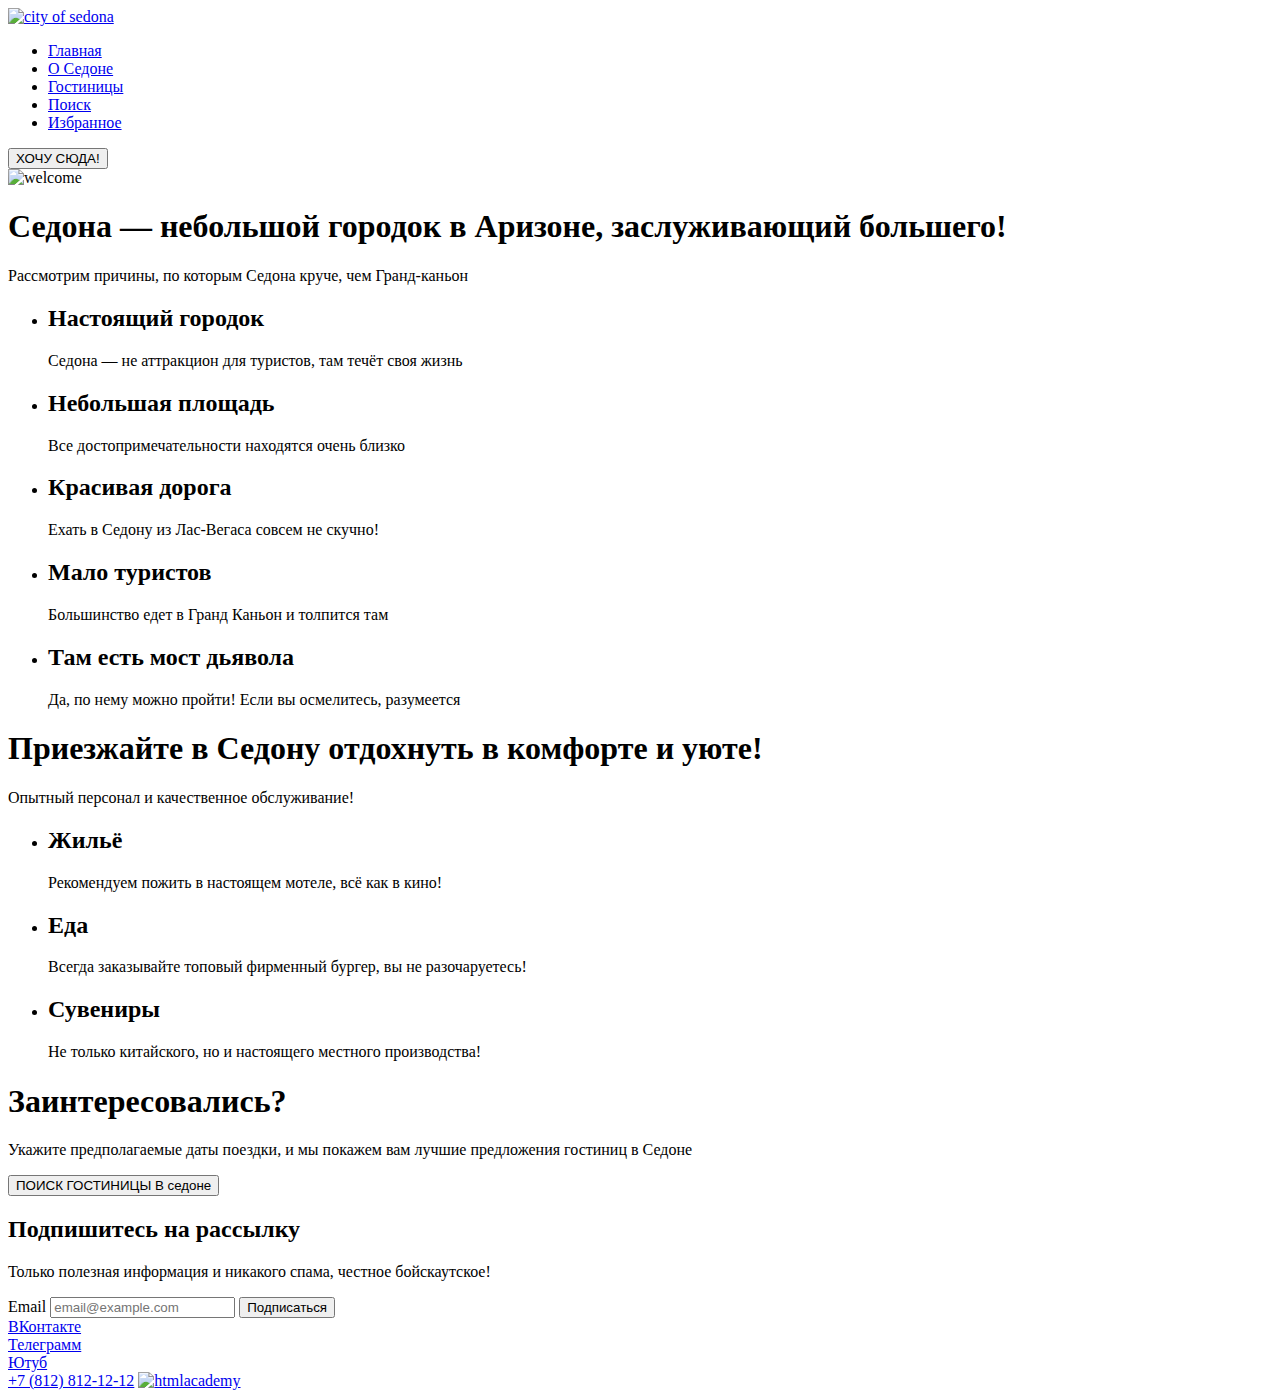
==== index.html @ 11277796 "Добавляет верстку главной страницы" ====
<!DOCTYPE html>
<html lang="ru">
  <head>
    <meta charset="utf-8">
    <link rel="stylesheet" href="style.css">
    <link rel="preconnect" href="https://fonts.googleapis.com">
<link rel="preconnect" href="https://fonts.gstatic.com" crossorigin>
<link href="https://fonts.googleapis.com/css2?family=PT+Sans:wght@400;700&display=swap" rel="stylesheet">
    <title>Седона</title>
  </head>
  <body>

<header class="page-header">
    <nav class="navigation">
        <a href="#"><img src="images/logo.svg" alt="city of sedona" class="logo"></a>
    <ul class="navigation-list">
        <li class="navigation-item"><a class=navigation-link href="#">Главная</a></li>
        <li class="navigation-item"><a class=navigation-link href="#">О Седоне</a></li>
        <li class="navigation-item"><a class=navigation-link href="#">Гостиницы</a></li>
        <li class="navigation-item"><a class="navigation-link" href="#">
          <span class="visually-hidden">
          Поиск
        </span></a></li>
        <li class="navigation-item"><a class="navigation-link" href="#">
          <span class="visually-hidden">
          Избранное
        </span></a></li>
      </ul>
  </nav>
    <button>ХОЧУ СЮДА!</button>
</header>

<main class="main-index">
   <section class="intro">
    <img src="images/welcome.svg" alt="welcome">
     <h1 class="intro-item">Седона — небольшой городок в Аризоне, заслуживающий большего!</h1>
    <p class="intro-description">Рассмотрим причины, по которым Седона круче, чем Гранд-каньон</p>
   </section>

    <section class="advantages">
      <ul class="=advantages-list">
<li class="advantages-item">
  <h2>Настоящий городок</h2>
<p class="advantages-description">Седона — не аттракцион для туристов, там течёт своя жизнь</p>
</li>
<li class="advantages-item">
  <h2>Небольшая площадь</h2>
<p class="advantages-description">Все достопримечательности находятся очень близко</p>
</li>
<li class="advantages-item">
  <h2>Красивая дорога</h2>
<p class="advantages-description">Ехать в Седону из Лас-Вегаса совсем не скучно!</p>
</li>
<li class="advantages-item">
  <h2>Мало туристов</h2>
<p class="advantages-description">Большинство едет в Гранд Каньон и толпится там</p>
</li>
<li class="advantages-item">
  <h2>Там есть мост дьявола</h2>
<p class="advantages-description">Да, по нему можно пройти! Если вы осмелитесь, разумеется</p>
</li>
</ul>
    </section>

    <section class="services">
      <h1 class="services-title">Приезжайте в Седону отдохнуть в комфорте и уюте!</h1>
      <p class="services-description">Опытный персонал и качественное обслуживание!</p>
      <!-- мб поменять класс дескриптион?-->
      <ul class="services-list">
        <li class="services-item">
      <h2 class="services-subtitle">Жильё</h2>
      <p class="services-description">Рекомендуем пожить в настоящем мотеле, всё как в кино!</p>
      </li>
      <li class="services-item">
        <h2 class="services-subtitle">Еда</h2>
        <p class="services-description">Всегда заказывайте топовый фирменный бургер, вы не разочаруетесь!</p>
        </li>
        <li class="services-item">
          <h2 class="services-subtitle">Сувениры</h2>
          <p class="services-description">Не только китайского, но и настоящего местного производства!</p>
          </li>
</ul>
    </section>

    <section class="search">
      <h1 class="search-title">Заинтересовались?</h1>
      <p class="search-description">Укажите предполагаемые даты поездки, и мы покажем вам лучшие предложения гостиниц в Седоне</p>
      <button class="search">ПОИСК ГОСТИНИЦЫ В седоне</button>
    </section>

    <section class="appoitment">
      <h2 class="appointment-title">Подпишитесь на рассылку</h2>
      <p>Только полезная информация и никакого спама, честное бойскаутское!</p>
      <form class="newsletter-form" action="https://echo.htmlacademy.ru/" method="post">
        <label for="newsletter-email">Email</label>
        <input class="field" placeholder="email@example.com" type="email" name="newsletter-email" id="newsletter-email" required>
        <button class="button newsletter-button" type="submit">
          <span class="visually-hidden">Подписаться</span>
        </button>
      </form>
    </section>

    <footer>
          <div class="social-item">
              <a class="button" href="#">
                <span class="visually-hidden">ВКонтакте</span>
              </a>
          </div>
            <div class="social-item">
              <a class="button" href="#">
                <span class="visually-hidden">Телеграмм</span>
              </a>
            </div>
            <div class="social-item">
              <a class="button" href="#">
                <span class="visually-hidden">Ютуб</span>
              </a>
            </div>
          <a class="contacts-address-phone" href="tel:+78128121212">+7 (812) 812-12-12</a>
          <a href="#"><img src="images/Logo — копия.svg" alt="htmlacademy" class="logo"></a>
    </footer>
</main>
  </body>
</html>
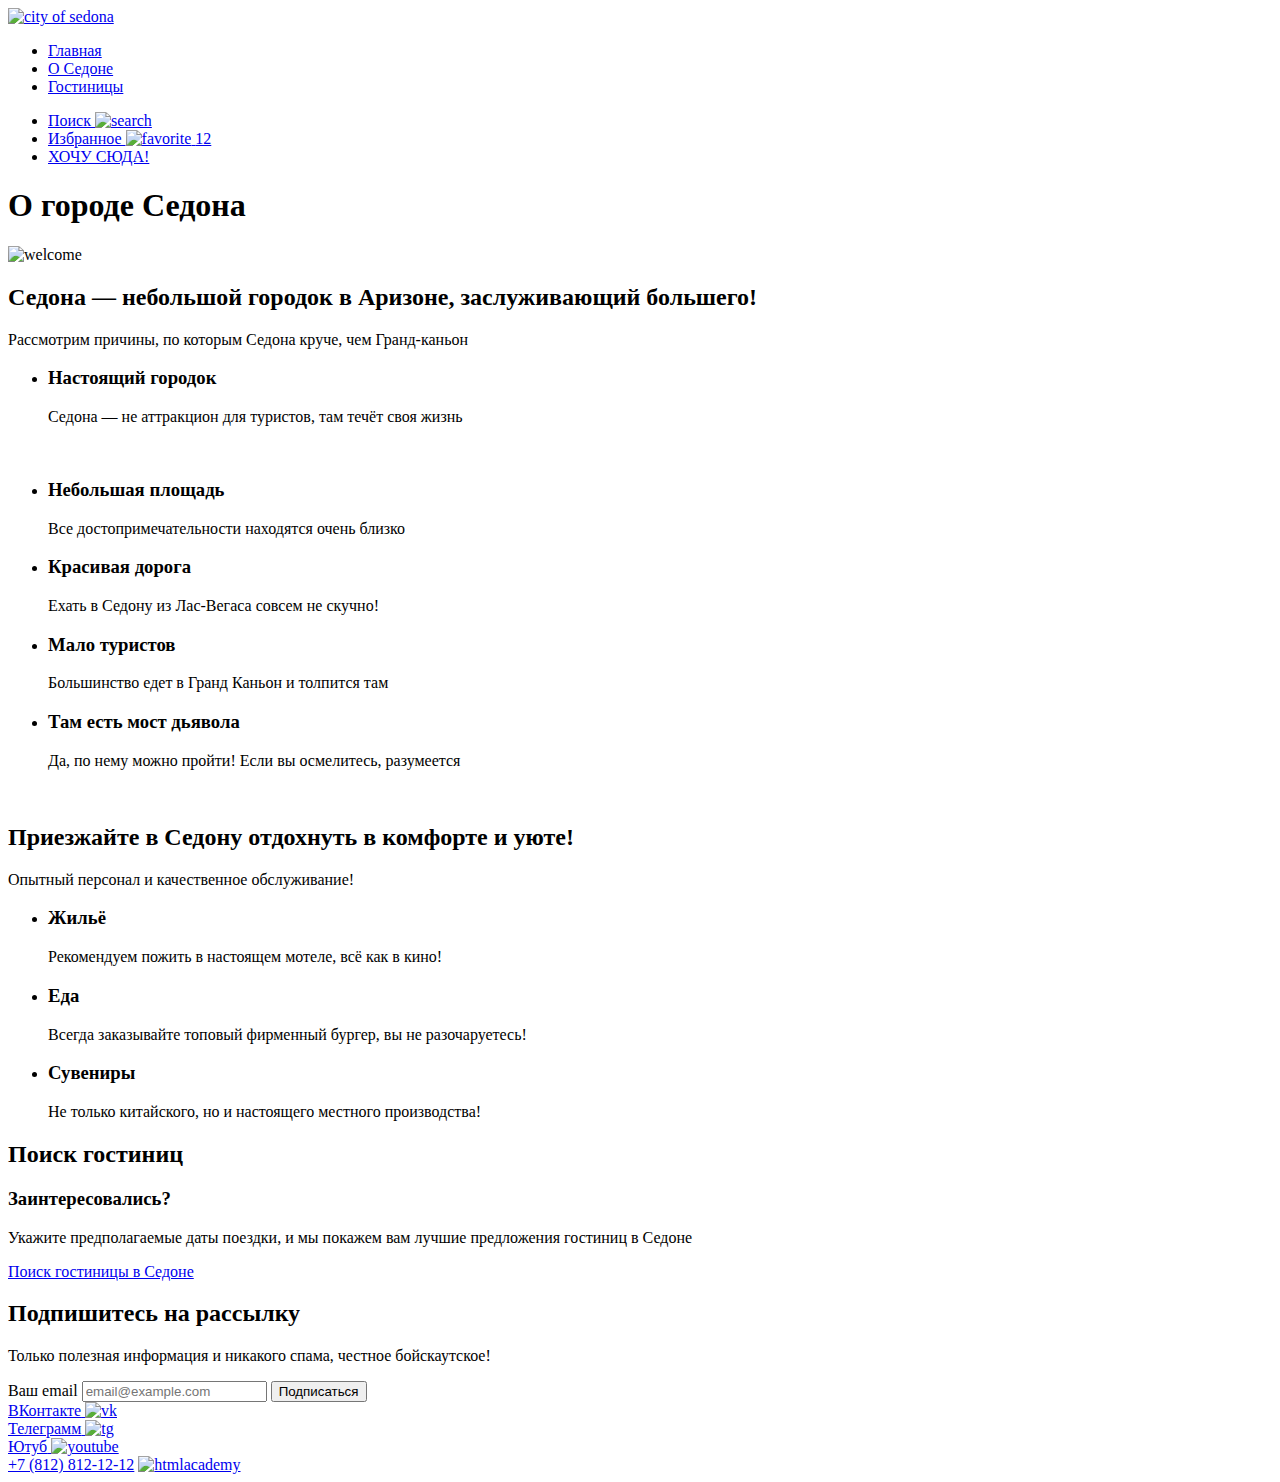
==== commit 8f2e3f02: "Добавляет редакцию разметки по итогам 2 созвона" ====
--- a/index.html
+++ b/index.html
@@ -11,113 +11,135 @@
   <body>
 
 <header class="page-header">
+  <a class="navigation-logo" href="index.html" aria-current="page"><img src="images/logo.svg" alt="city of sedona" class="logo"></a>
     <nav class="navigation">
-        <a href="#"><img src="images/logo.svg" alt="city of sedona" class="logo"></a>
-    <ul class="navigation-list">
+      <ul class="navigation-list">
         <li class="navigation-item"><a class=navigation-link href="#">Главная</a></li>
         <li class="navigation-item"><a class=navigation-link href="#">О Седоне</a></li>
-        <li class="navigation-item"><a class=navigation-link href="#">Гостиницы</a></li>
-        <li class="navigation-item"><a class="navigation-link" href="#">
+        <li class="navigation-item"><a class=navigation-link href="catalog.html">Гостиницы</a></li>
+        </ul>
+    <ul class="navigation-user">
+        <li class="navigation-user-item">
+          <a class="navigation-link" href="#">
           <span class="visually-hidden">
           Поиск
-        </span></a></li>
-        <li class="navigation-item"><a class="navigation-link" href="#">
+        </span><img class="search" src="images/icons/search.svg" width="20" height="20" alt="search">
+      </a></li>
+        <li class="navigation-user-item"><a class="navigation-link" href="#">
           <span class="visually-hidden">
           Избранное
-        </span></a></li>
-      </ul>
+        </span><img class="favorite" src="images/icons/heart.svg" width="20" height="20" alt="favorite">
+        <span class="favorite">12</span>
+      </a></li>
+      <li class="navigation-user-item">
+        <a class="navigation-link" href="#">
+        <span class="visually-hidden">
+        ХОЧУ СЮДА!
+</span>
+    </a></li>
+    </ul>
   </nav>
-    <button>ХОЧУ СЮДА!</button>
 </header>
 
 <main class="main-index">
-   <section class="intro">
-    <img src="images/welcome.svg" alt="welcome">
-     <h1 class="intro-item">Седона — небольшой городок в Аризоне, заслуживающий большего!</h1>
-    <p class="intro-description">Рассмотрим причины, по которым Седона круче, чем Гранд-каньон</p>
-   </section>
-
-    <section class="advantages">
-      <ul class="=advantages-list">
+  <section class="advantages">
+  <h1 class="visually-hidden">О городе Седона</h1>
+    <img src="images/welcome.svg" width="458" height="352" alt="welcome">
+      <h2 class="advantages-title">Седона — небольшой городок в Аризоне, заслуживающий большего!</h2>
+    <p class="advantages-title-text">Рассмотрим причины, по которым Седона круче, чем Гранд-каньон</p>
+      <ul class="advantages-list">
 <li class="advantages-item">
-  <h2>Настоящий городок</h2>
+  <h3>Настоящий городок</h3>
 <p class="advantages-description">Седона — не аттракцион для туристов, там течёт своя жизнь</p>
+<img src="images/advantages-1.jpg" alt="">
 </li>
 <li class="advantages-item">
-  <h2>Небольшая площадь</h2>
+  <h3>Небольшая площадь</h3>
 <p class="advantages-description">Все достопримечательности находятся очень близко</p>
 </li>
 <li class="advantages-item">
-  <h2>Красивая дорога</h2>
+  <h3>Красивая дорога</h3>
 <p class="advantages-description">Ехать в Седону из Лас-Вегаса совсем не скучно!</p>
 </li>
 <li class="advantages-item">
-  <h2>Мало туристов</h2>
+  <h3>Мало туристов</h3>
 <p class="advantages-description">Большинство едет в Гранд Каньон и толпится там</p>
 </li>
 <li class="advantages-item">
-  <h2>Там есть мост дьявола</h2>
+  <h3>Там есть мост дьявола</h3>
 <p class="advantages-description">Да, по нему можно пройти! Если вы осмелитесь, разумеется</p>
+<img src="images/advantages-2.jpg" alt="">
 </li>
 </ul>
     </section>
 
     <section class="services">
-      <h1 class="services-title">Приезжайте в Седону отдохнуть в комфорте и уюте!</h1>
+      <h2 class="services-title">Приезжайте в Седону отдохнуть в комфорте и уюте!</h2>
       <p class="services-description">Опытный персонал и качественное обслуживание!</p>
-      <!-- мб поменять класс дескриптион?-->
       <ul class="services-list">
         <li class="services-item">
-      <h2 class="services-subtitle">Жильё</h2>
+      <h3 class="services-subtitle">Жильё</h3>
       <p class="services-description">Рекомендуем пожить в настоящем мотеле, всё как в кино!</p>
       </li>
       <li class="services-item">
-        <h2 class="services-subtitle">Еда</h2>
+        <h3 class="services-subtitle">Еда</h3>
         <p class="services-description">Всегда заказывайте топовый фирменный бургер, вы не разочаруетесь!</p>
         </li>
         <li class="services-item">
-          <h2 class="services-subtitle">Сувениры</h2>
+          <h3 class="services-subtitle">Сувениры</h3>
           <p class="services-description">Не только китайского, но и настоящего местного производства!</p>
           </li>
 </ul>
     </section>
 
-    <section class="search">
-      <h1 class="search-title">Заинтересовались?</h1>
-      <p class="search-description">Укажите предполагаемые даты поездки, и мы покажем вам лучшие предложения гостиниц в Седоне</p>
-      <button class="search">ПОИСК ГОСТИНИЦЫ В седоне</button>
+    <section class="search-hotels">
+      <h2 class="search-hotels visually-hidden">Поиск гостиниц</h2>
+      <h3 class="search-hotels-title">Заинтересовались?</h3>
+      <p class="search-hotels-description">Укажите предполагаемые даты поездки, и мы покажем вам лучшие предложения гостиниц в Седоне</p>
+      <a class="search-hotels-link" href="#">Поиск гостиницы в Седоне</a>
     </section>
+
+    <!-- <form action="https://echo.htmlacademy.ru" action="#" method="post">
+      <label for="appoitment-date">Дата Заезда</label>
+      <input type="text" id="appoitment-date" name="appoitment-date" placeholder="01.01.2020" >
+      <label for="appoitment-date">Дата Выезда</label>
+      <input type="text" id="appoitment-date" name="appoitment-date" placeholder="01.01.2020" >
+      Взрослые
+      Дети
+      <button type="submit">Отправить</button>
+    </form> -->
 
     <section class="appoitment">
       <h2 class="appointment-title">Подпишитесь на рассылку</h2>
       <p>Только полезная информация и никакого спама, честное бойскаутское!</p>
       <form class="newsletter-form" action="https://echo.htmlacademy.ru/" method="post">
-        <label for="newsletter-email">Email</label>
+        <label for="newsletter-email">Ваш email</label>
         <input class="field" placeholder="email@example.com" type="email" name="newsletter-email" id="newsletter-email" required>
-        <button class="button newsletter-button" type="submit">
-          <span class="visually-hidden">Подписаться</span>
-        </button>
+        <button class="button newsletter-button" type="submit">Подписаться</button>
       </form>
     </section>
 
     <footer>
-          <div class="social-item">
+          <li class="social-item">
               <a class="button" href="#">
                 <span class="visually-hidden">ВКонтакте</span>
+  <img src="images/social-Vk.svg" alt="vk">
               </a>
-          </div>
-            <div class="social-item">
+          </li>
+            <li class="social-item">
               <a class="button" href="#">
                 <span class="visually-hidden">Телеграмм</span>
+                <img src="images/social-Telegram.svg" alt="tg">
               </a>
-            </div>
-            <div class="social-item">
+            </li>
+            <li class="social-item">
               <a class="button" href="#">
                 <span class="visually-hidden">Ютуб</span>
+                <img src="images/social-Youtube.svg" alt="youtube">
               </a>
-            </div>
+            </li>
           <a class="contacts-address-phone" href="tel:+78128121212">+7 (812) 812-12-12</a>
-          <a href="#"><img src="images/Logo — копия.svg" alt="htmlacademy" class="logo"></a>
+          <a href="#"><img src="images/html-academy.svg" alt="htmlacademy" class="logo"></a>
     </footer>
 </main>
   </body>
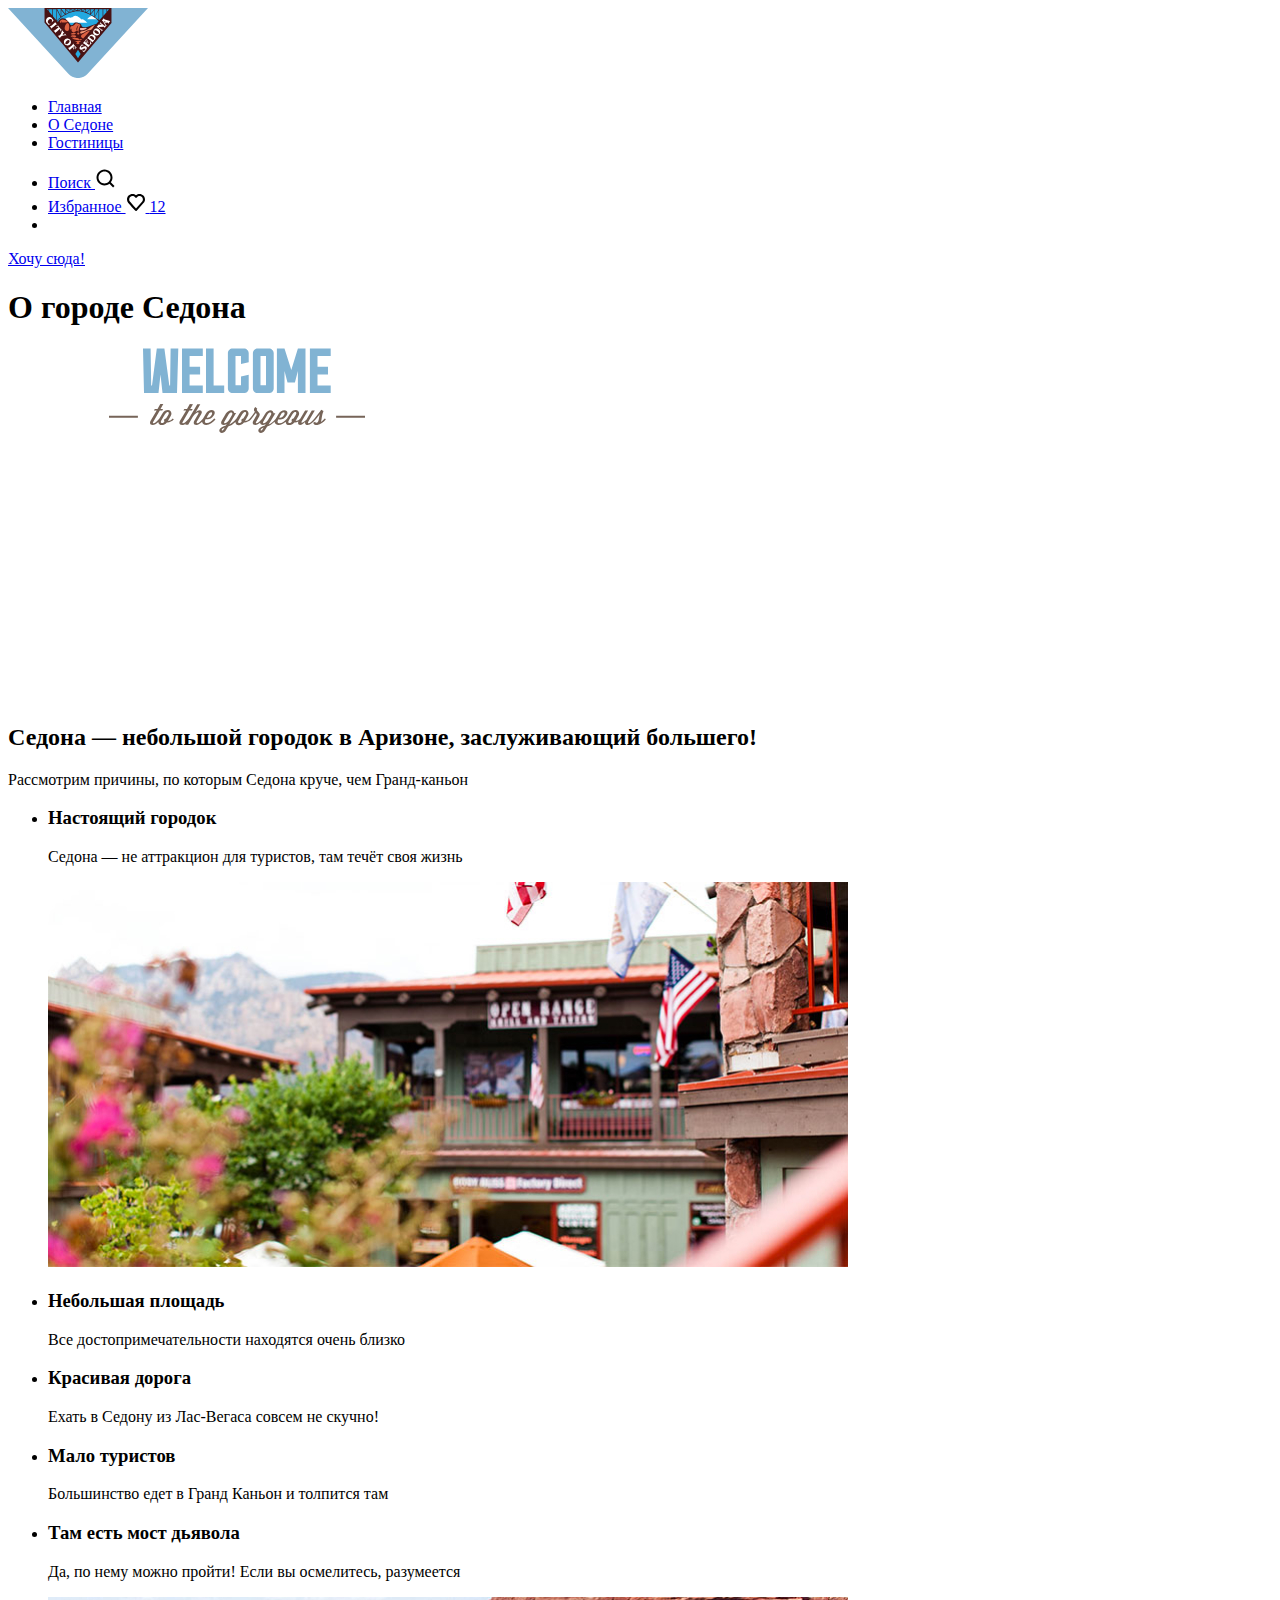
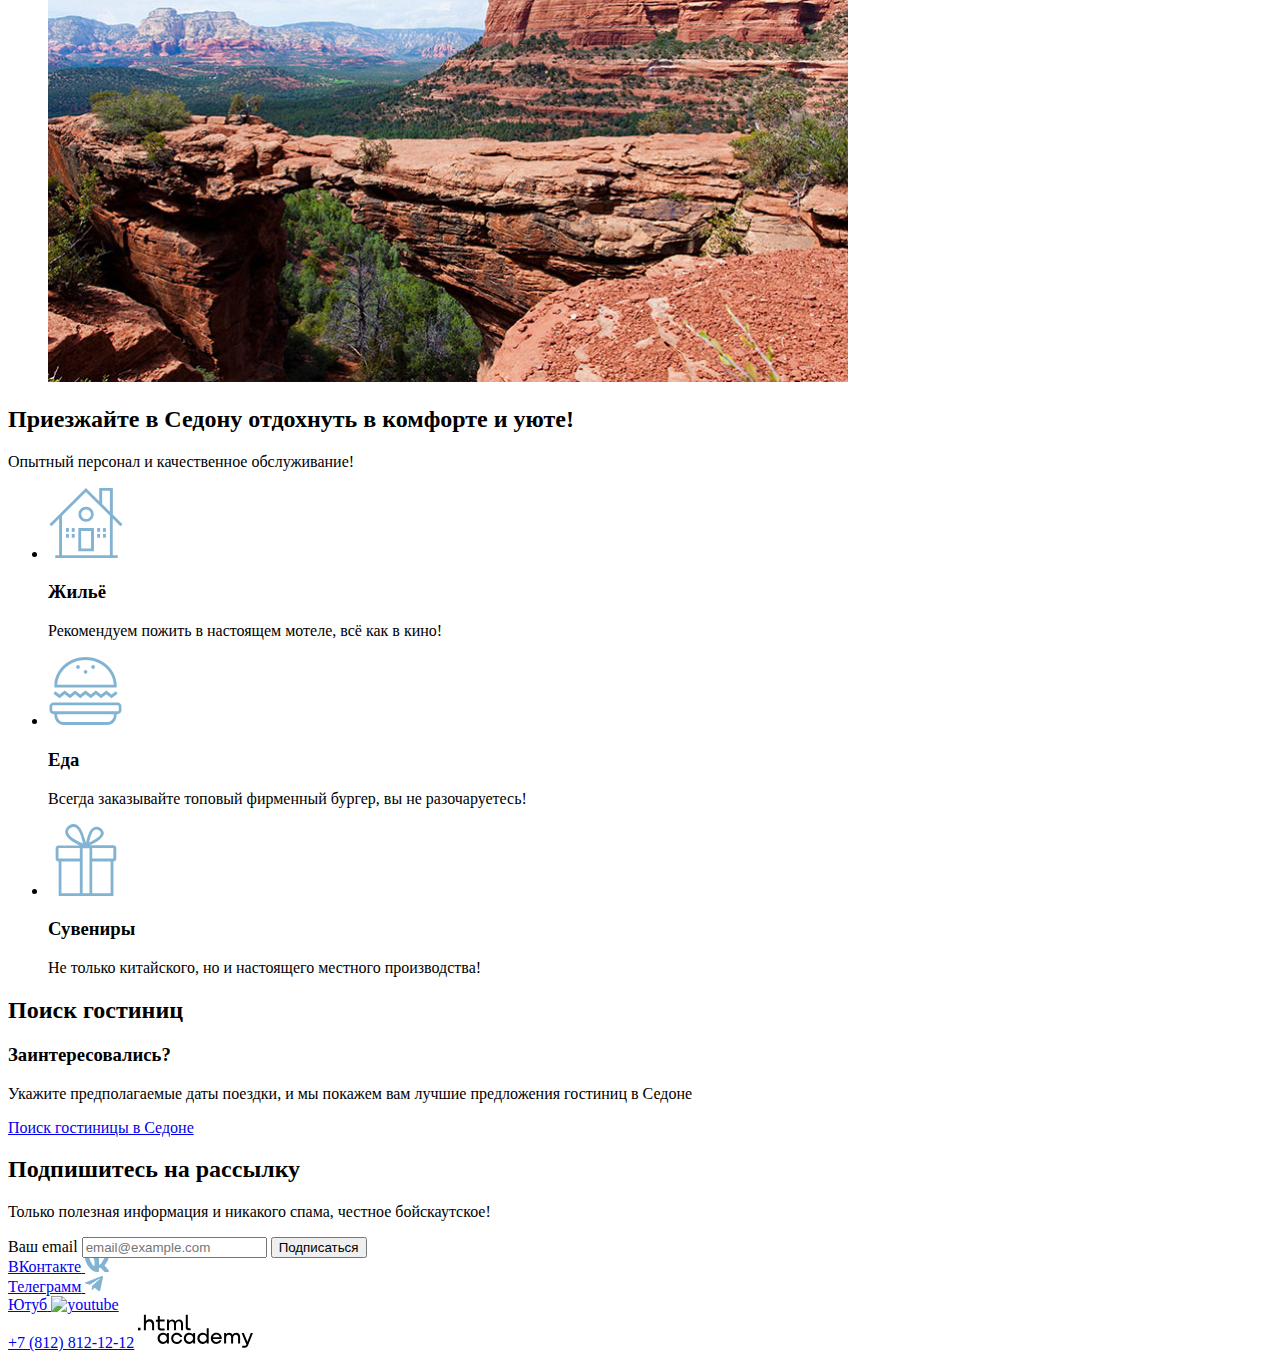
==== commit 4747c679: "Добавляет страницы с изображениями" ====
--- a/index.html
+++ b/index.html
@@ -11,7 +11,7 @@
   <body>
 
 <header class="page-header">
-  <a class="navigation-logo" href="index.html" aria-current="page"><img src="images/logo.svg" alt="city of sedona" class="logo"></a>
+  <a class="navigation-logo" href="index.html" aria-current="page"><img src="images/logo.svg" alt="city of sedona" class="logo" width="140" height="70"></a>
     <nav class="navigation">
       <ul class="navigation-list">
         <li class="navigation-item"><a class=navigation-link href="#">Главная</a></li>
@@ -32,20 +32,17 @@
         <span class="favorite">12</span>
       </a></li>
       <li class="navigation-user-item">
-        <a class="navigation-link" href="#">
-        <span class="visually-hidden">
-        ХОЧУ СЮДА!
-</span>
-    </a></li>
     </ul>
   </nav>
+  <a class="header-button" href="search">Хочу сюда!</a>
 </header>
 
 <main class="main-index">
   <section class="advantages">
   <h1 class="visually-hidden">О городе Седона</h1>
+  <!-- или интро отдельно в секцию -->
     <img src="images/welcome.svg" width="458" height="352" alt="welcome">
-      <h2 class="advantages-title">Седона — небольшой городок в Аризоне, заслуживающий большего!</h2>
+    <h2 class="advantages-title">Седона — небольшой городок в Аризоне, заслуживающий большего!</h2>
     <p class="advantages-title-text">Рассмотрим причины, по которым Седона круче, чем Гранд-каньон</p>
       <ul class="advantages-list">
 <li class="advantages-item">
@@ -78,14 +75,17 @@
       <p class="services-description">Опытный персонал и качественное обслуживание!</p>
       <ul class="services-list">
         <li class="services-item">
+          <img src="images/advantage-icon.svg" alt="house" width="75" height="72">
       <h3 class="services-subtitle">Жильё</h3>
       <p class="services-description">Рекомендуем пожить в настоящем мотеле, всё как в кино!</p>
       </li>
       <li class="services-item">
+        <img src="images/advantage-icon-hamburger.svg" alt="hamburger" width="74" height="70">
         <h3 class="services-subtitle">Еда</h3>
         <p class="services-description">Всегда заказывайте топовый фирменный бургер, вы не разочаруетесь!</p>
         </li>
         <li class="services-item">
+          <img src="images/advantage-icon-gift.svg" alt="gift" width="75" height="72">
           <h3 class="services-subtitle">Сувениры</h3>
           <p class="services-description">Не только китайского, но и настоящего местного производства!</p>
           </li>
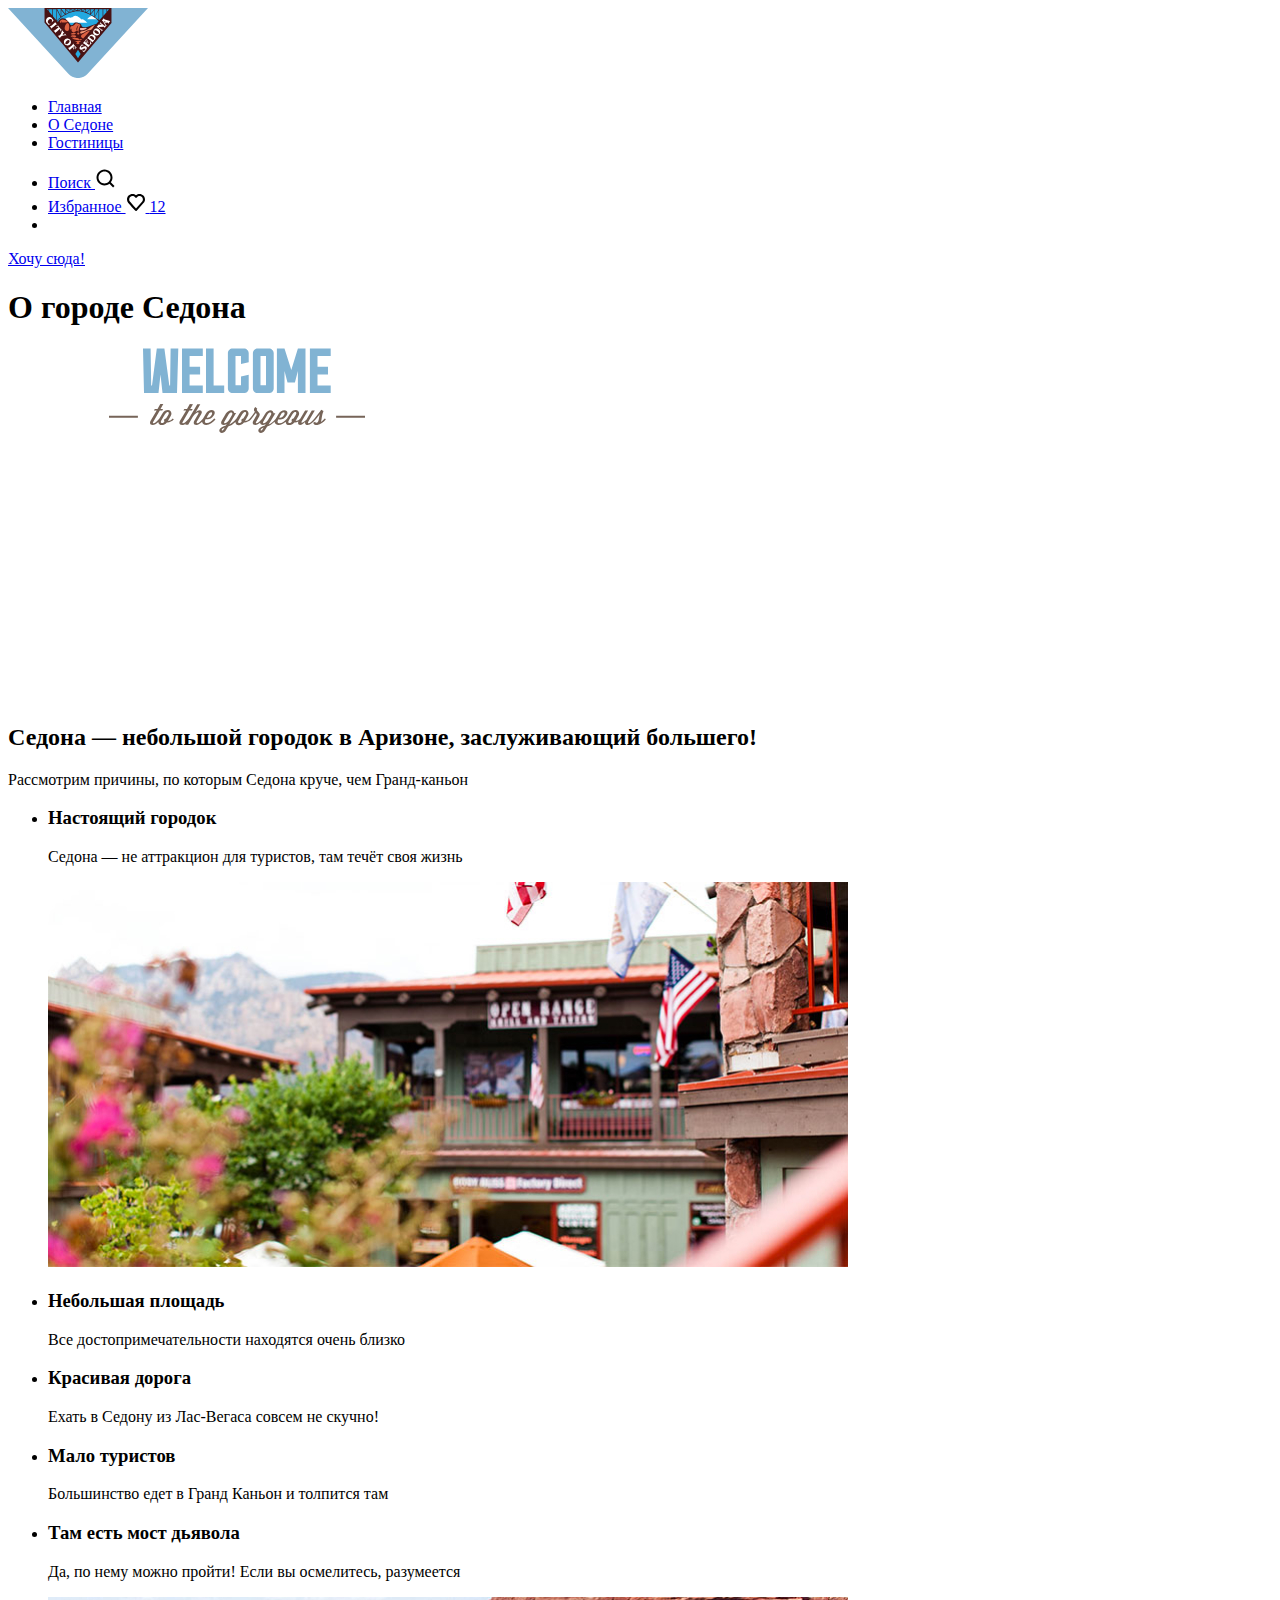
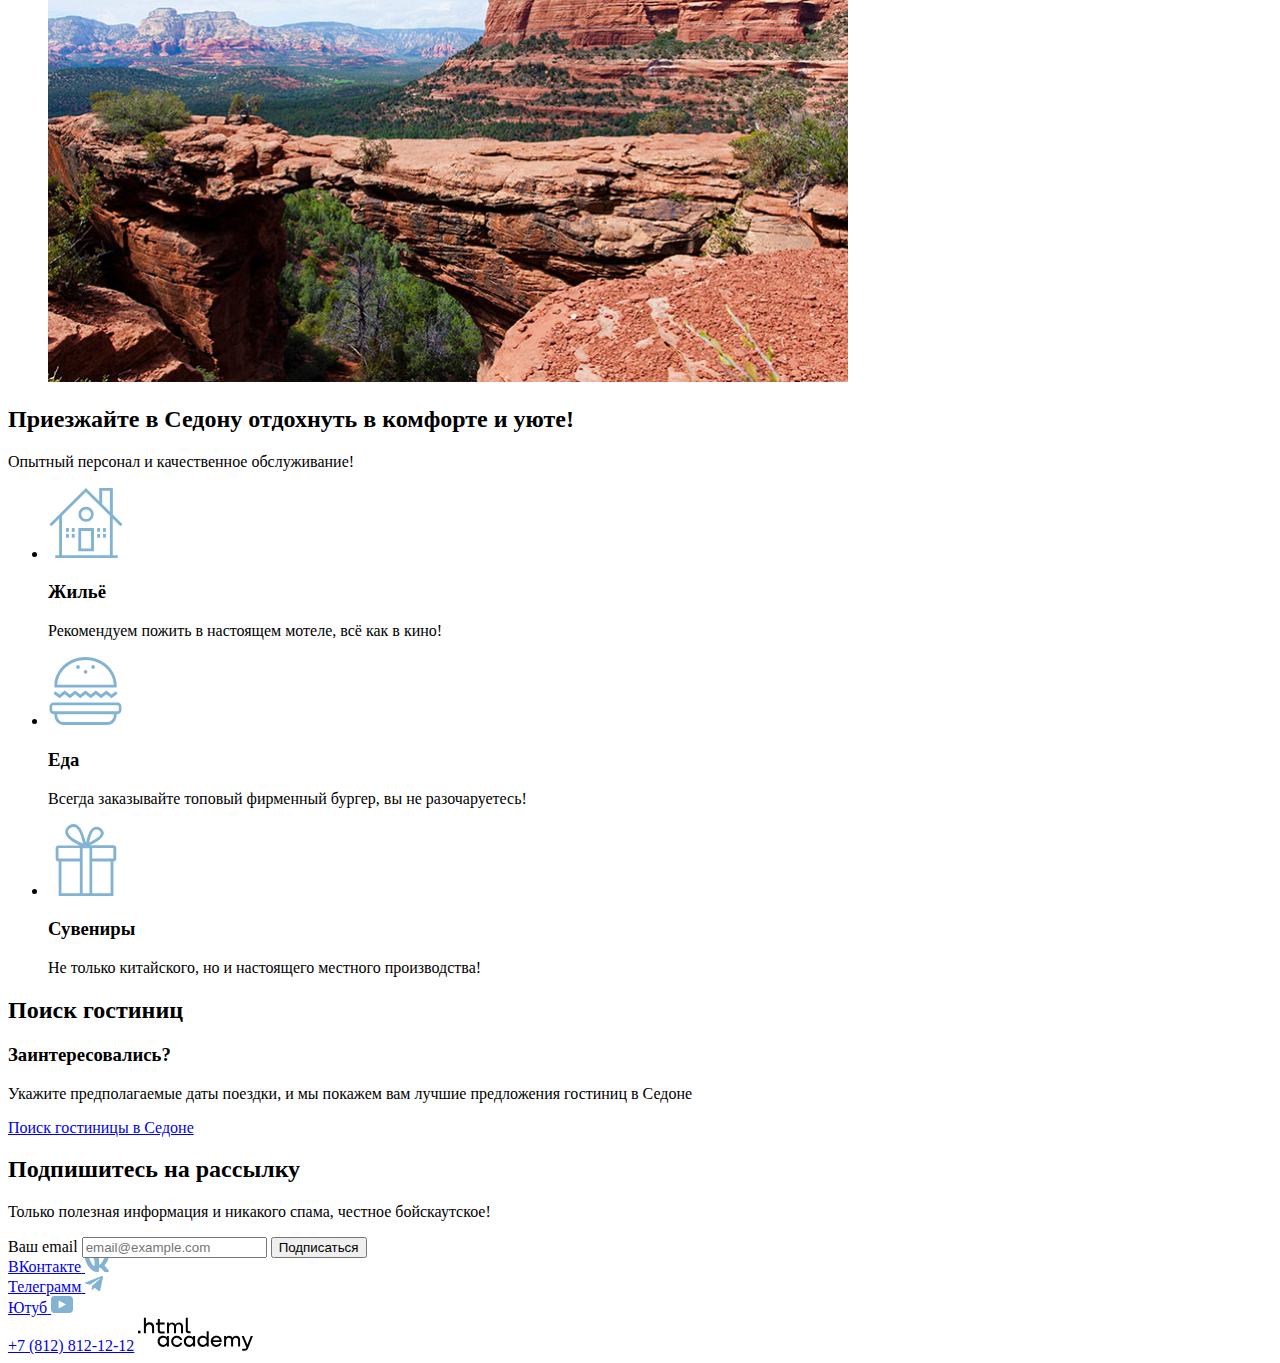
==== commit 44f81467: "Добавляет страницы с редактированными названиями страницы" ====
--- a/index.html
+++ b/index.html
@@ -123,19 +123,19 @@
           <li class="social-item">
               <a class="button" href="#">
                 <span class="visually-hidden">ВКонтакте</span>
-  <img src="images/social-Vk.svg" alt="vk">
+  <img src="images/social-vk.svg" alt="vk">
               </a>
           </li>
             <li class="social-item">
               <a class="button" href="#">
                 <span class="visually-hidden">Телеграмм</span>
-                <img src="images/social-Telegram.svg" alt="tg">
+                <img src="images/social-telegram.svg" alt="tg">
               </a>
             </li>
             <li class="social-item">
               <a class="button" href="#">
                 <span class="visually-hidden">Ютуб</span>
-                <img src="images/social-Youtube.svg" alt="youtube">
+                <img src="images/social-youtube.svg" alt="youtube">
               </a>
             </li>
           <a class="contacts-address-phone" href="tel:+78128121212">+7 (812) 812-12-12</a>
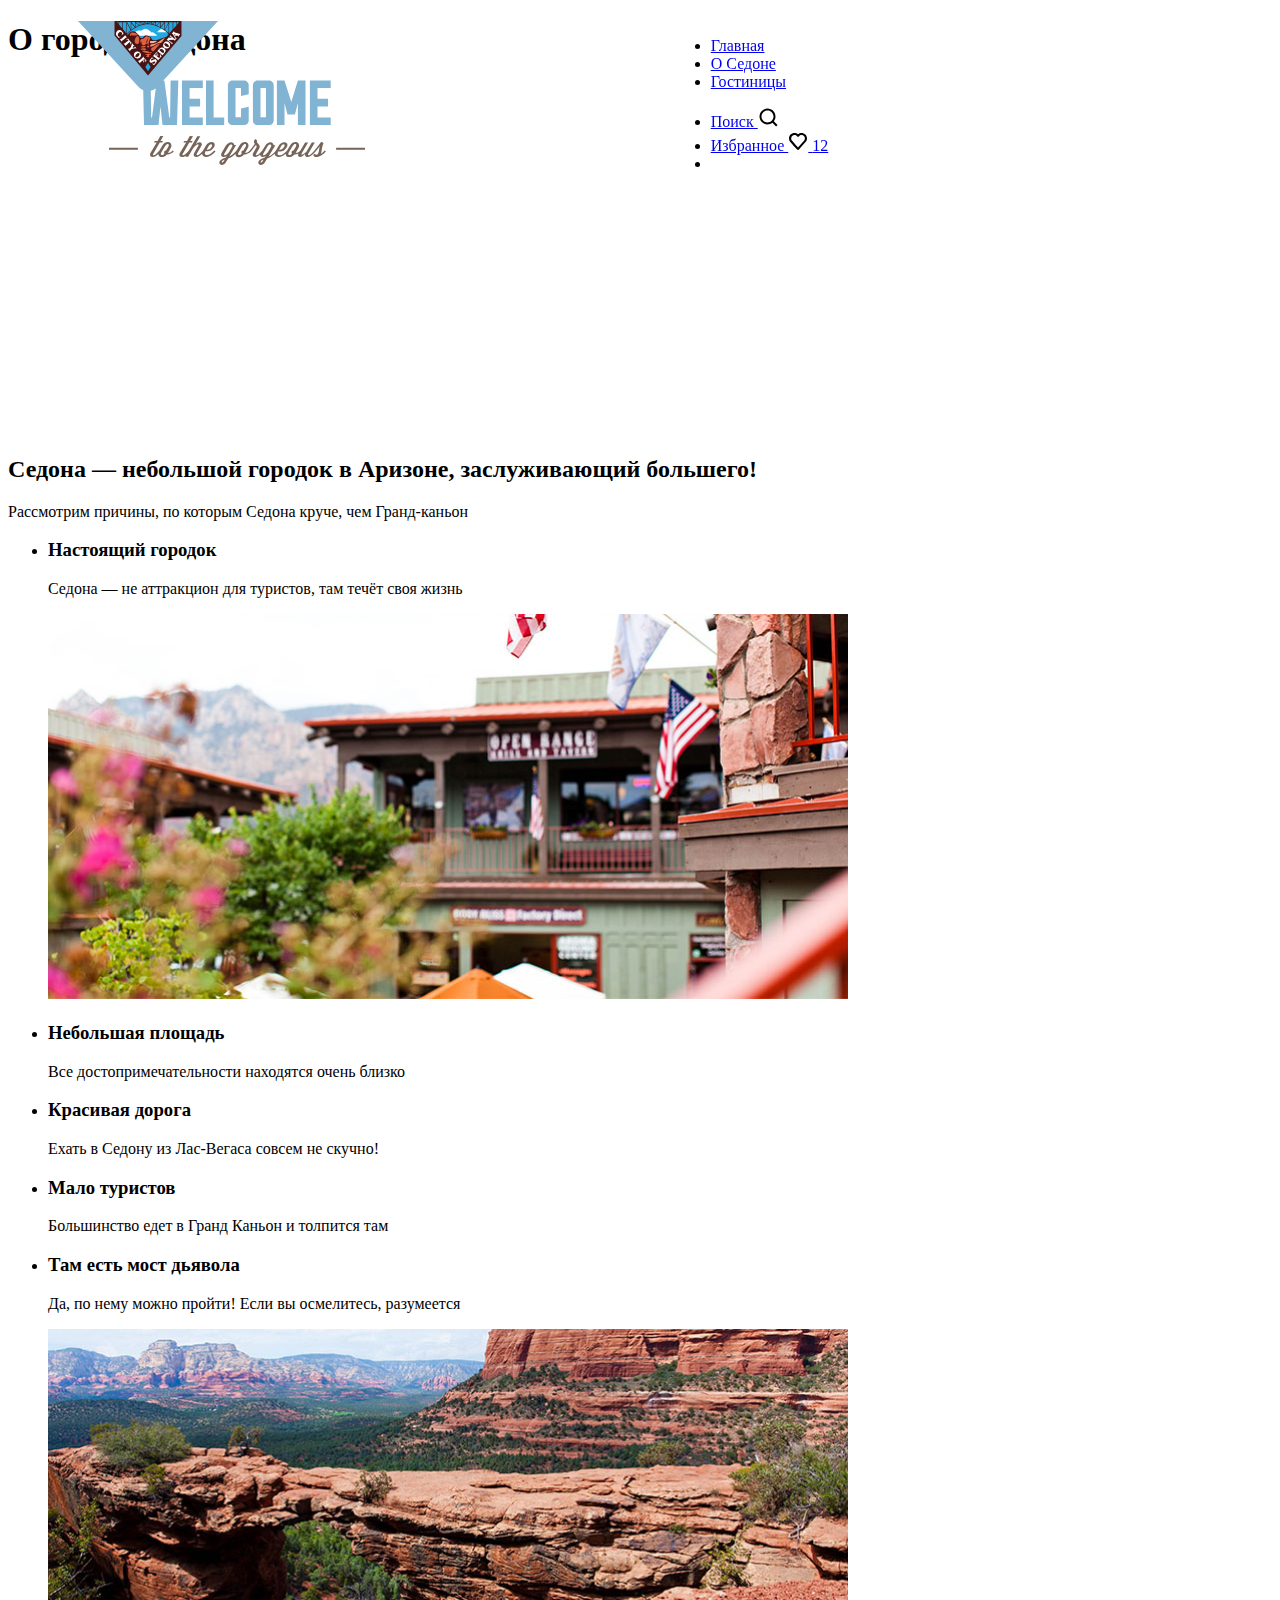
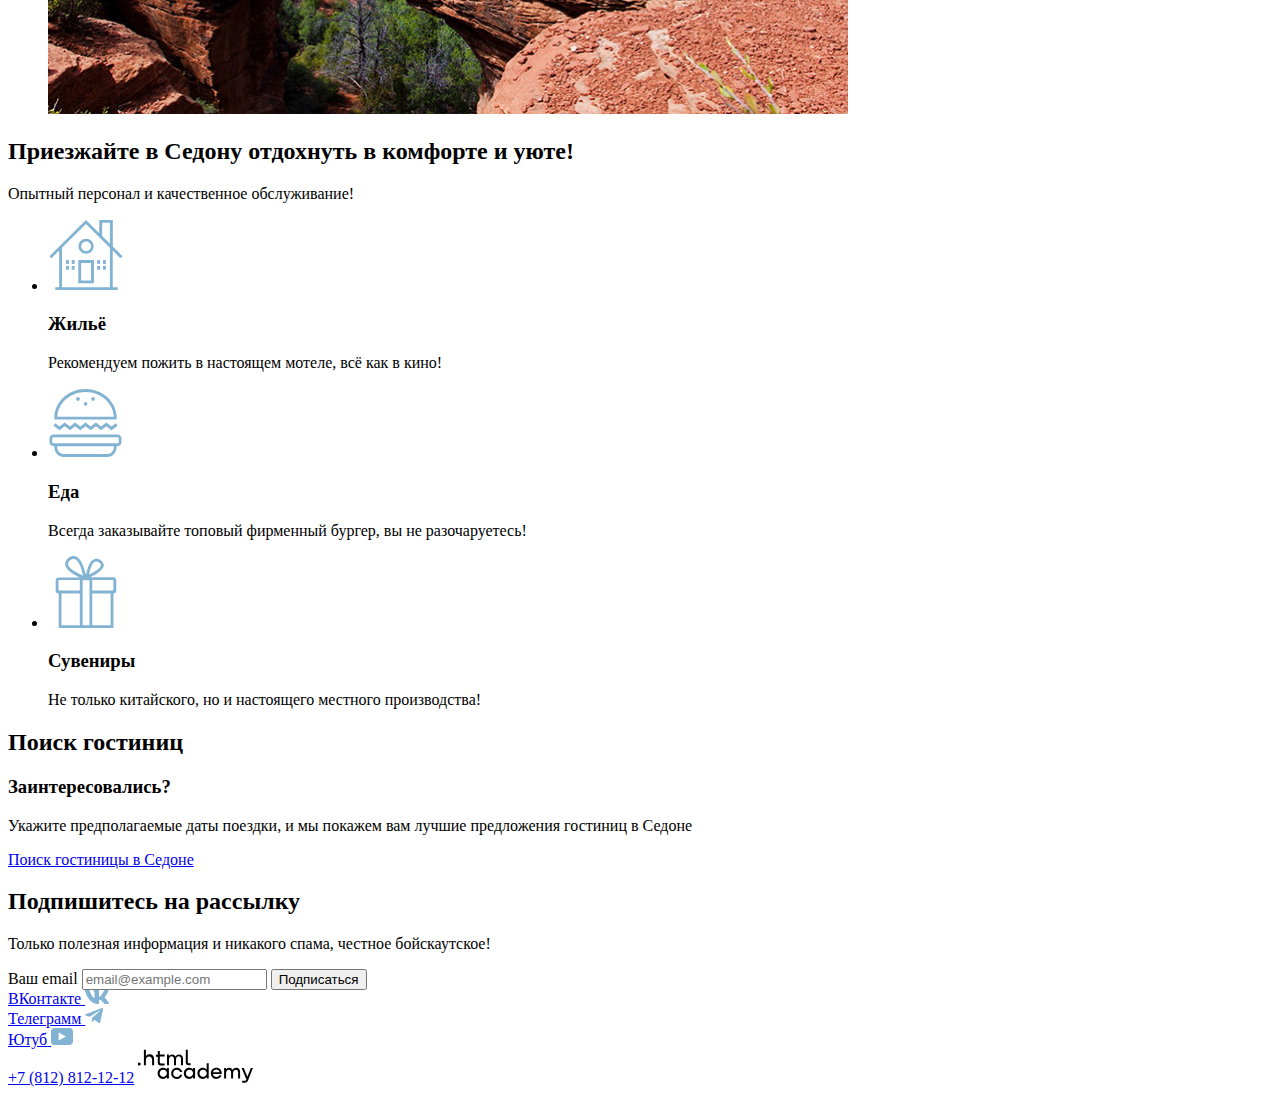
==== commit 8361d54b: "Проверяет домашнее задание авто" ====
--- a/index.html
+++ b/index.html
@@ -10,7 +10,7 @@
   </head>
   <body>
 
-<header class="page-header">
+<header class="page-header" data-test="header">
   <a class="navigation-logo" href="index.html" aria-current="page"><img src="images/logo.svg" alt="city of sedona" class="logo" width="140" height="70"></a>
     <nav class="navigation">
       <ul class="navigation-list">
@@ -37,8 +37,8 @@
   <a class="header-button" href="search">Хочу сюда!</a>
 </header>
 
-<main class="main-index">
-  <section class="advantages">
+<main class="main-index" data-test="main">
+  <section class="advantages" data-test="advantages">
   <h1 class="visually-hidden">О городе Седона</h1>
   <!-- или интро отдельно в секцию -->
     <img src="images/welcome.svg" width="458" height="352" alt="welcome">
@@ -92,7 +92,7 @@
 </ul>
     </section>
 
-    <section class="search-hotels">
+    <section class="search-hotels" data-test="search">
       <h2 class="search-hotels visually-hidden">Поиск гостиниц</h2>
       <h3 class="search-hotels-title">Заинтересовались?</h3>
       <p class="search-hotels-description">Укажите предполагаемые даты поездки, и мы покажем вам лучшие предложения гостиниц в Седоне</p>
@@ -109,7 +109,7 @@
       <button type="submit">Отправить</button>
     </form> -->
 
-    <section class="appoitment">
+    <section class="appoitment" data-test="subscribe">
       <h2 class="appointment-title">Подпишитесь на рассылку</h2>
       <p>Только полезная информация и никакого спама, честное бойскаутское!</p>
       <form class="newsletter-form" action="https://echo.htmlacademy.ru/" method="post">
@@ -119,7 +119,7 @@
       </form>
     </section>
 
-    <footer>
+    <footer data-test="footer">
           <li class="social-item">
               <a class="button" href="#">
                 <span class="visually-hidden">ВКонтакте</span>
--- a/style.css
+++ b/style.css
@@ -0,0 +1,27 @@
+@import url('https://fonts.googleapis.com/css2?family=PT+Sans:wght@400;700&display=swap');
+/* font-family: 'PT Sans', sans-serif; */
+
+:root {
+    /* Переменные для шрифтов */
+    --main-font: 'PT Sans', sans-serif;
+
+}
+header {
+    display: flex;
+    width: 100%;
+    margin: 0 auto;
+    justify-content: space-between;
+    padding: 0 70px 0 70px;
+    position: fixed;
+}
+.menu {
+    display: flex;
+}
+
+.intro {
+    display: flex;
+    justify-content: center;
+    background-image: url(images/index-background.jpg);
+    background-size: cover;
+    background-position: top center;
+}
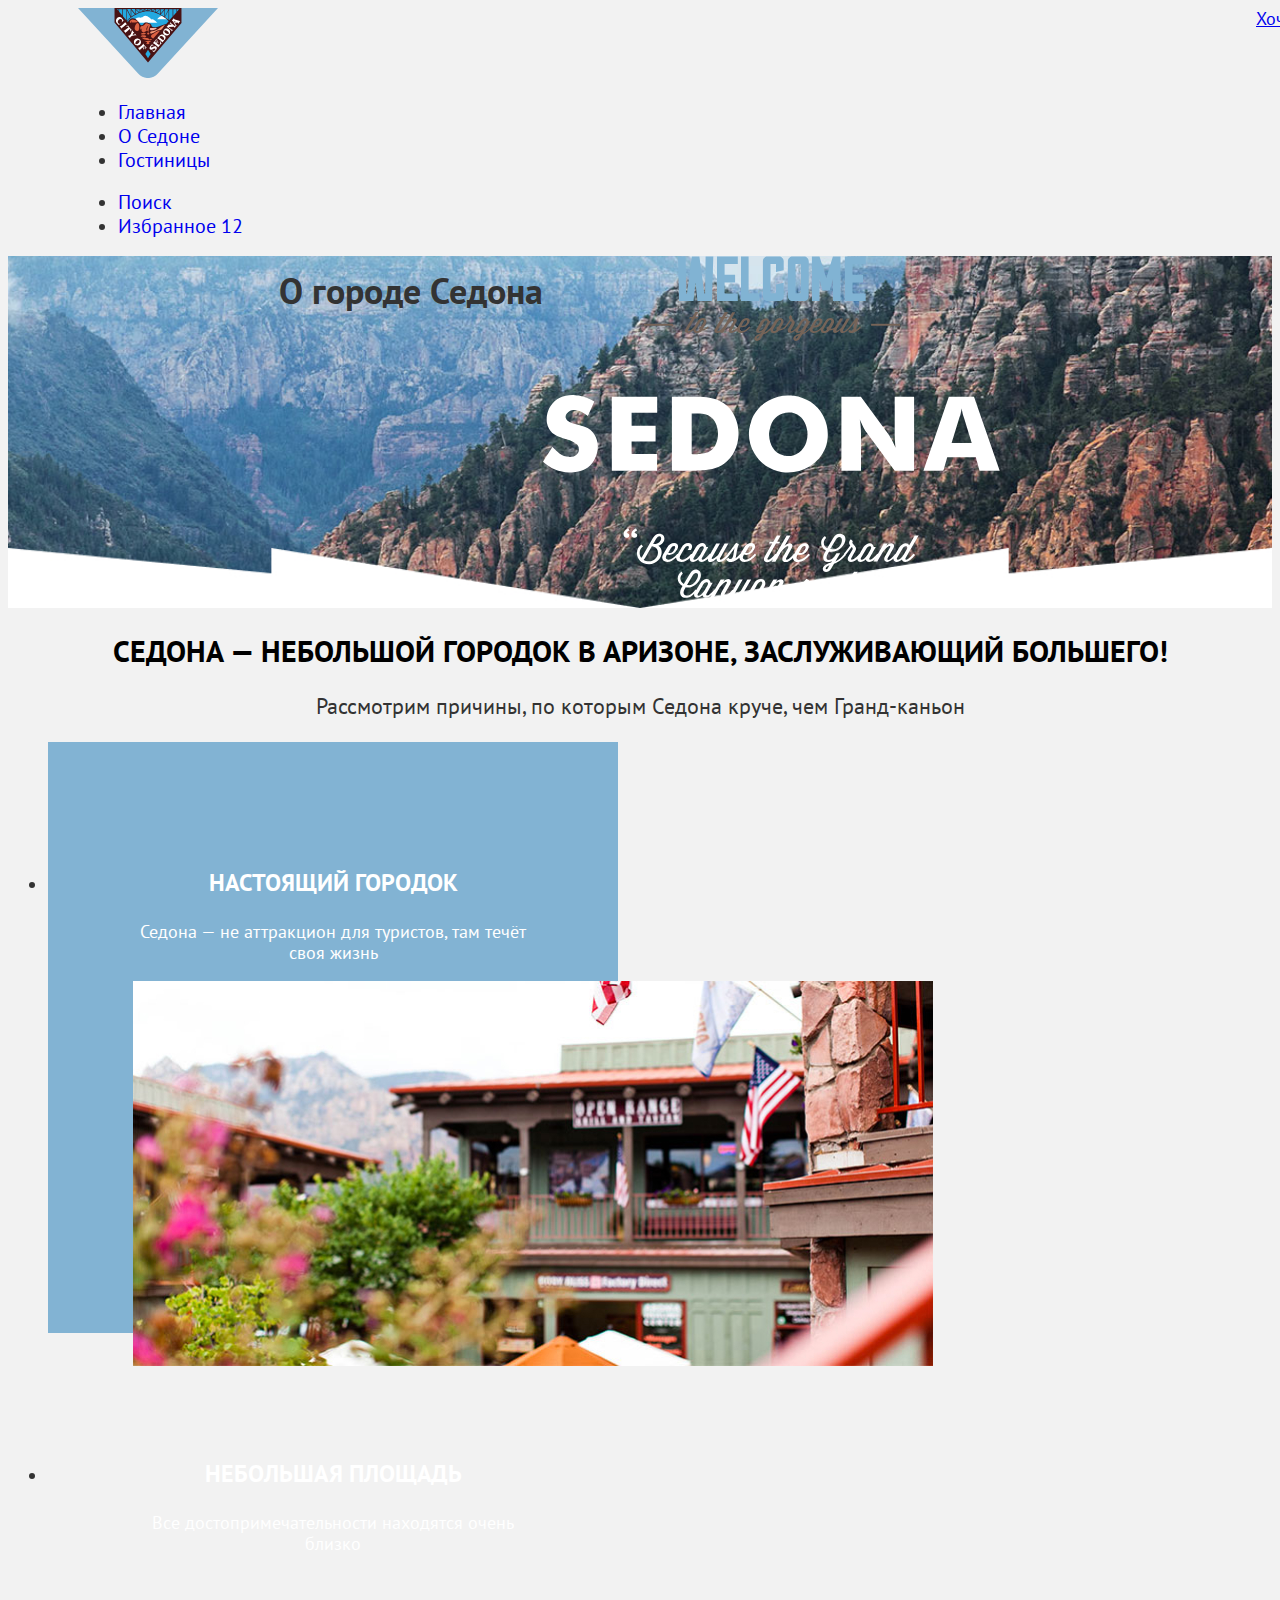
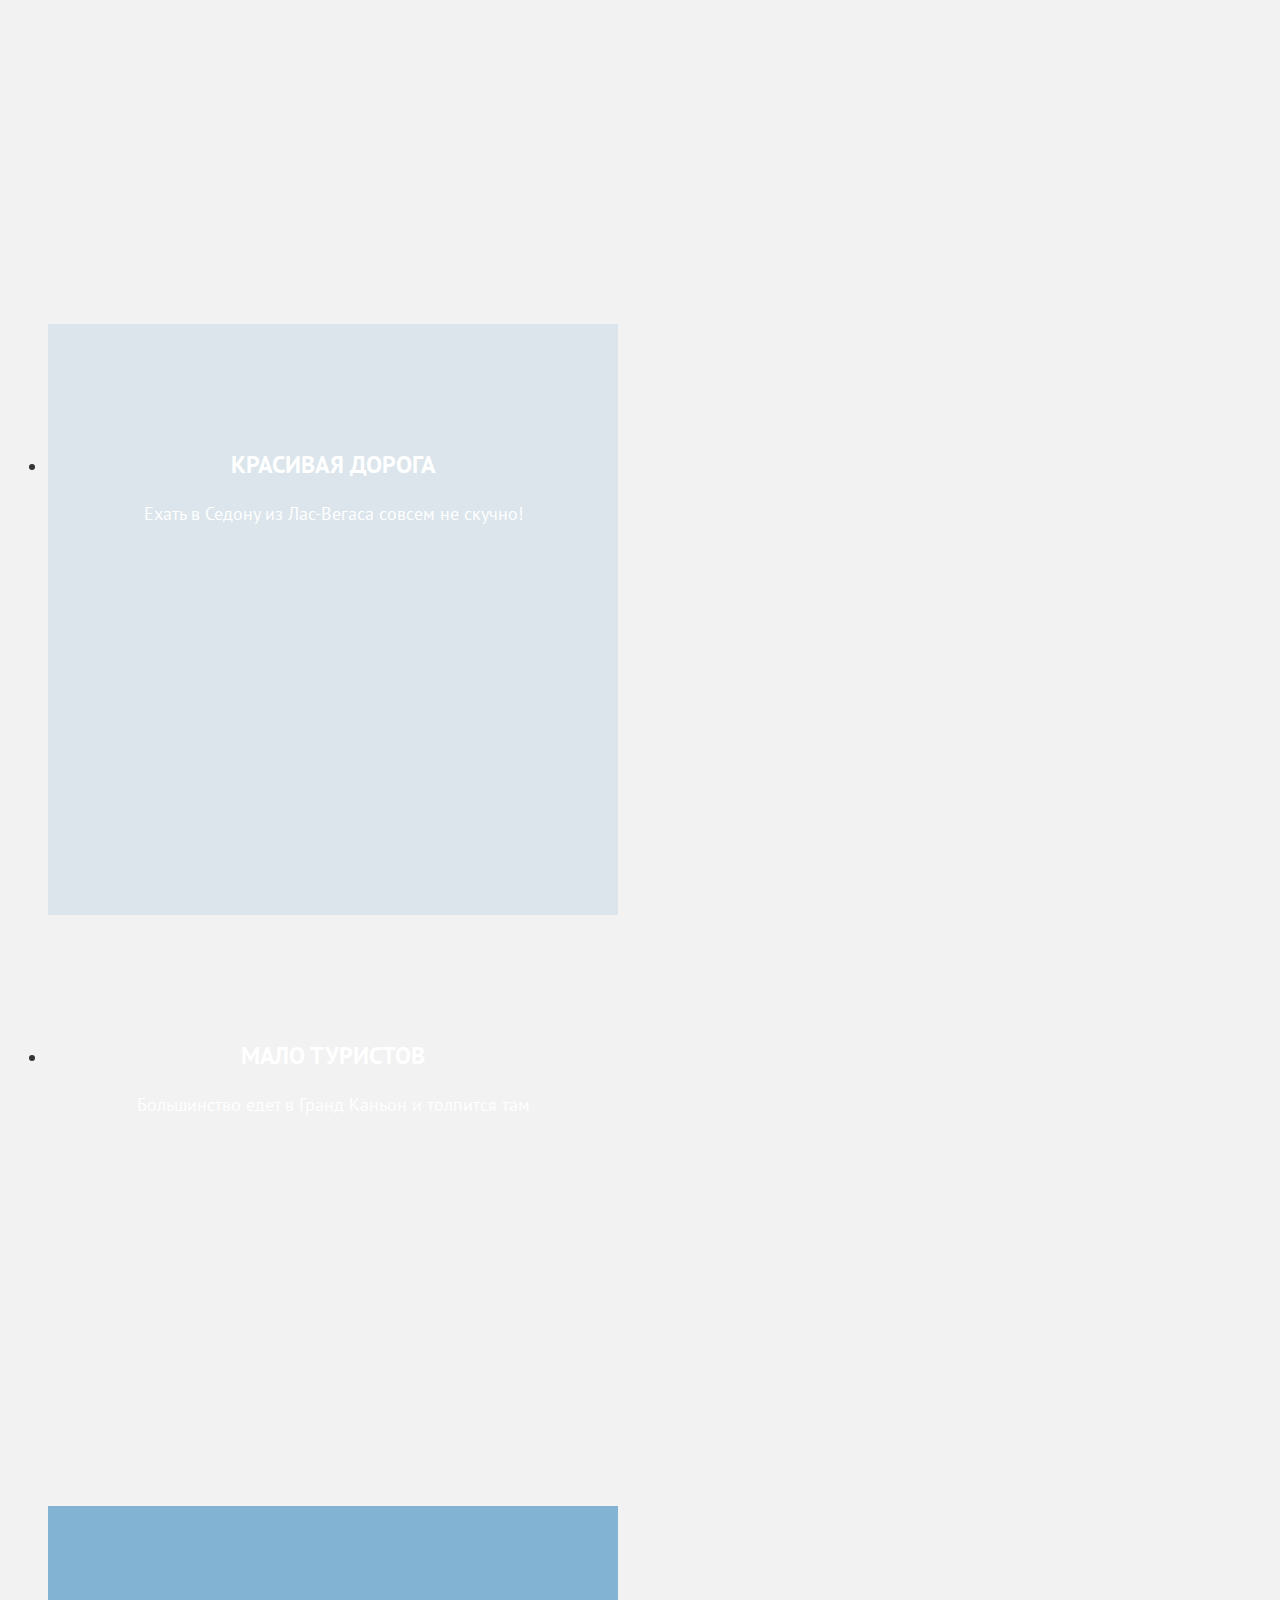
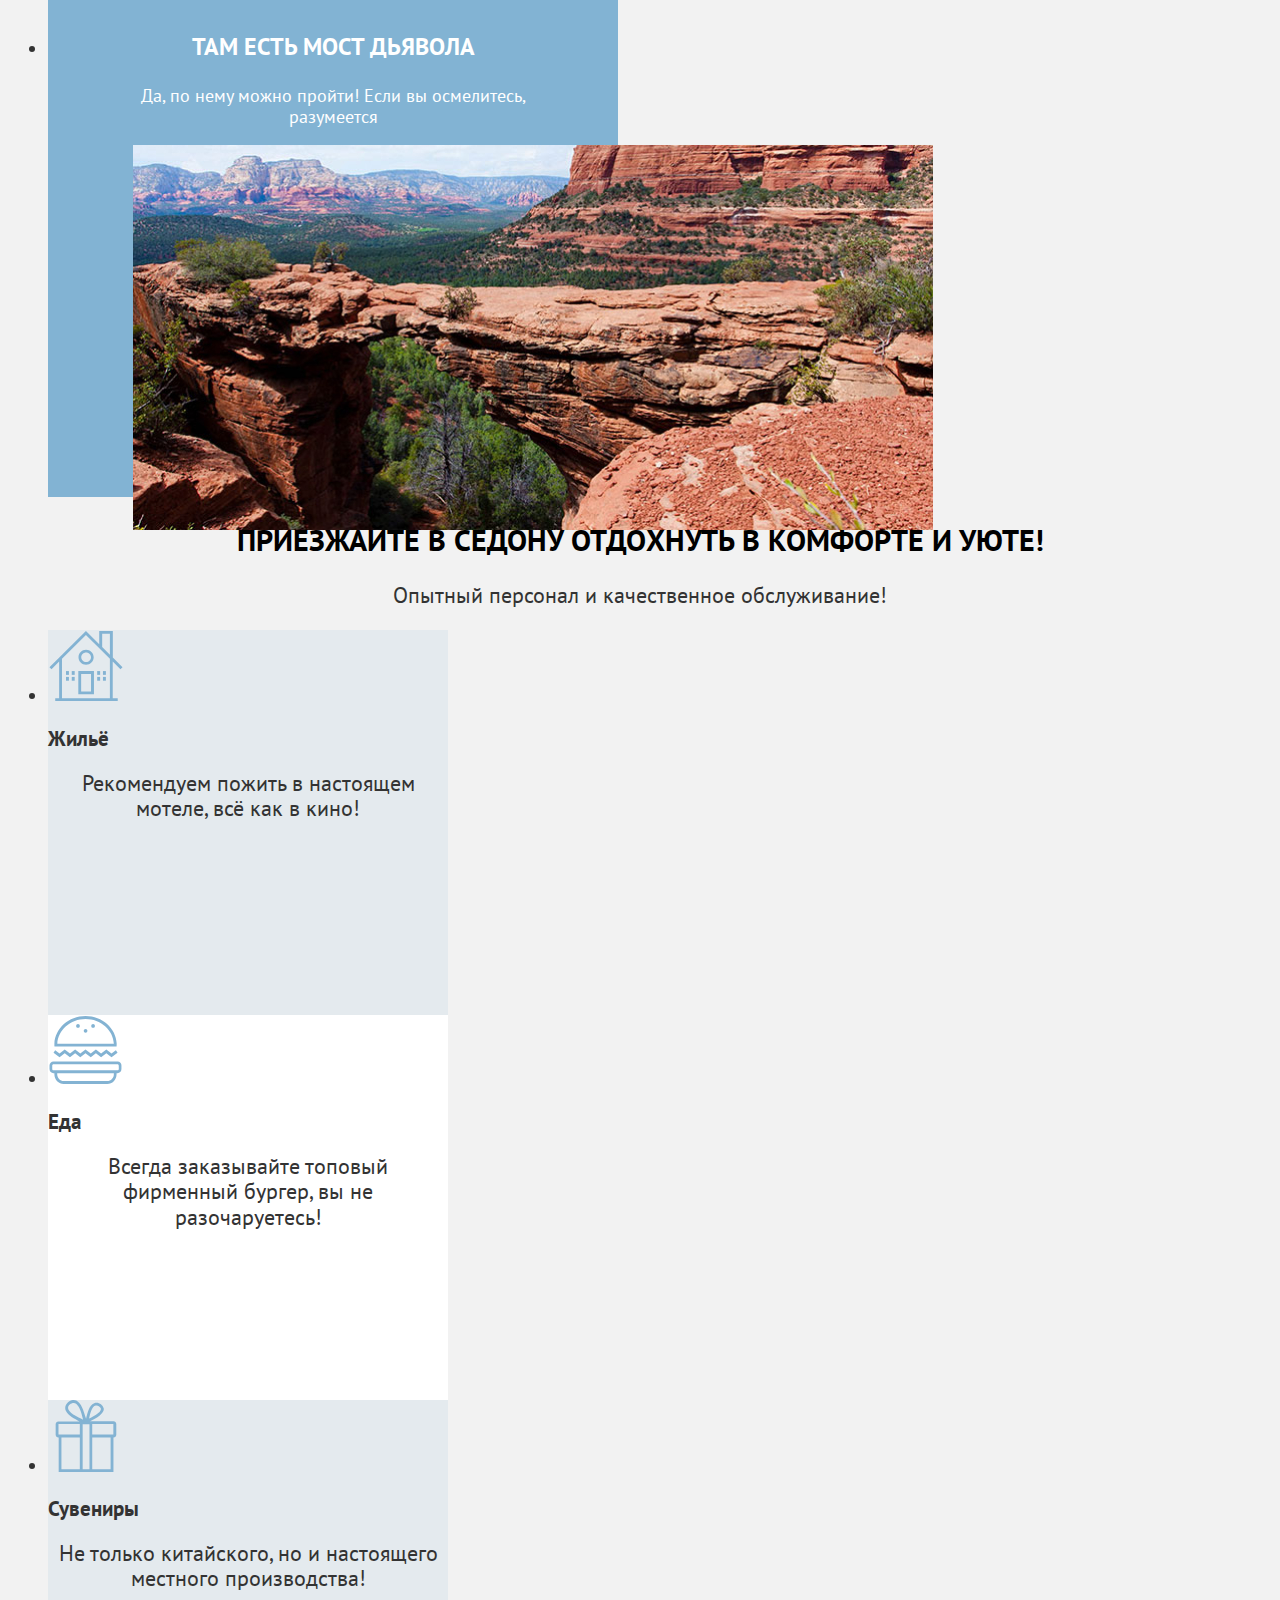
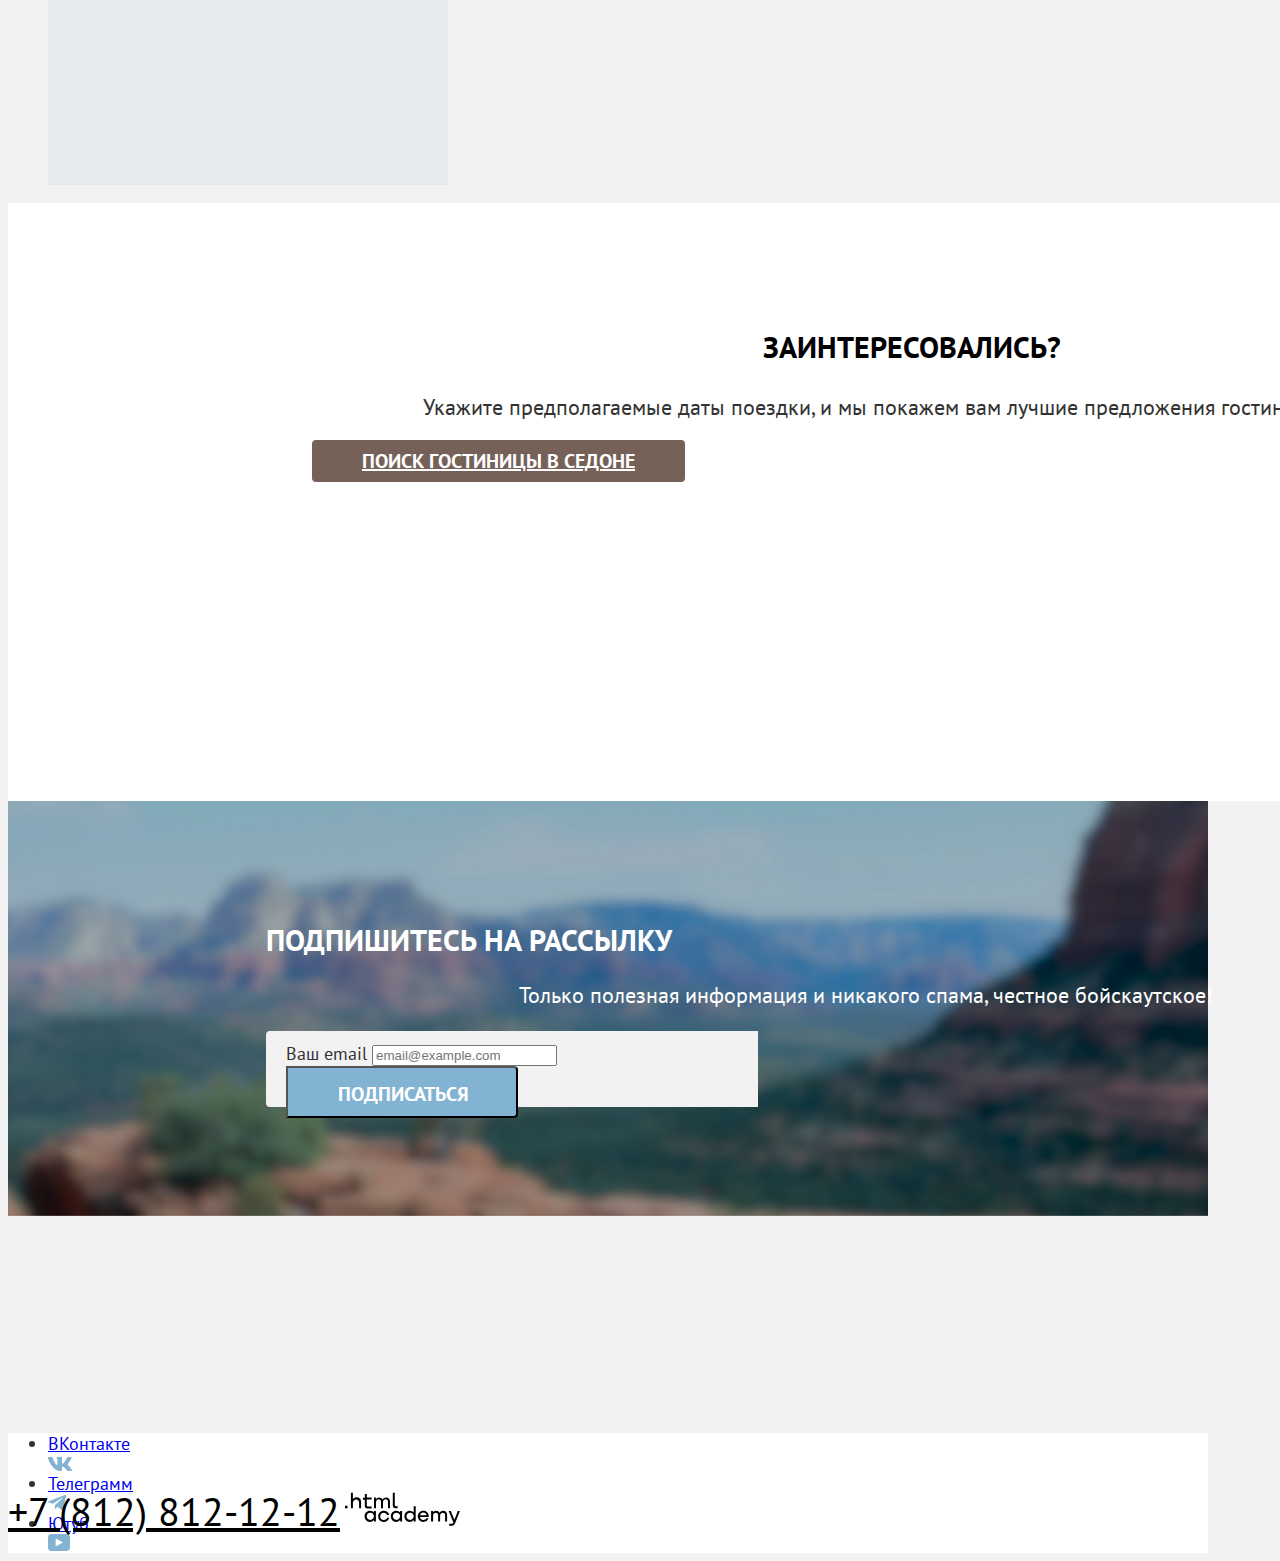
==== commit 627628a6: "Добавляет странице базовую стилизацию" ====
--- a/index.html
+++ b/index.html
@@ -2,17 +2,18 @@
 <html lang="ru">
   <head>
     <meta charset="utf-8">
-    <link rel="stylesheet" href="style.css">
-    <link rel="preconnect" href="https://fonts.googleapis.com">
+    <link rel="stylesheet" href="styles/style.css">
+<link rel="preconnect" href="https://fonts.googleapis.com">
 <link rel="preconnect" href="https://fonts.gstatic.com" crossorigin>
 <link href="https://fonts.googleapis.com/css2?family=PT+Sans:wght@400;700&display=swap" rel="stylesheet">
-    <title>Седона</title>
+<title>Седона</title>
   </head>
   <body>
 
 <header class="page-header" data-test="header">
-  <a class="navigation-logo" href="index.html" aria-current="page"><img src="images/logo.svg" alt="city of sedona" class="logo" width="140" height="70"></a>
-    <nav class="navigation">
+  <nav class="navigation">
+  <a class="navigation-logo" href="index.html" aria-current="page">
+    <img src="images/logo.svg" alt="city of sedona" class="logo" width="140" height="70"></a>
       <ul class="navigation-list">
         <li class="navigation-item"><a class=navigation-link href="#">Главная</a></li>
         <li class="navigation-item"><a class=navigation-link href="#">О Седоне</a></li>
@@ -23,32 +24,36 @@
           <a class="navigation-link" href="#">
           <span class="visually-hidden">
           Поиск
-        </span><img class="search" src="images/icons/search.svg" width="20" height="20" alt="search">
+        </span>
+        <!-- <img class="search" src="images/icons/search.svg" width="20" height="20" alt="search"> -->
       </a></li>
         <li class="navigation-user-item"><a class="navigation-link" href="#">
           <span class="visually-hidden">
           Избранное
-        </span><img class="favorite" src="images/icons/heart.svg" width="20" height="20" alt="favorite">
+        </span>
+        <!-- <img class="favorite" src="images/icons/heart.svg" width="20" height="20" alt="favorite"> -->
         <span class="favorite">12</span>
       </a></li>
-      <li class="navigation-user-item">
     </ul>
   </nav>
   <a class="header-button" href="search">Хочу сюда!</a>
 </header>
 
 <main class="main-index" data-test="main">
-  <section class="advantages" data-test="advantages">
+ <section class="intro">
   <h1 class="visually-hidden">О городе Седона</h1>
-  <!-- или интро отдельно в секцию -->
     <img src="images/welcome.svg" width="458" height="352" alt="welcome">
+  </section>
+
+    <section class="advantages" data-test="advantages">
     <h2 class="advantages-title">Седона — небольшой городок в Аризоне, заслуживающий большего!</h2>
     <p class="advantages-title-text">Рассмотрим причины, по которым Седона круче, чем Гранд-каньон</p>
       <ul class="advantages-list">
 <li class="advantages-item">
+  <!-- добавить основным цвет потомка? или четное нечетное -->
   <h3>Настоящий городок</h3>
 <p class="advantages-description">Седона — не аттракцион для туристов, там течёт своя жизнь</p>
-<img src="images/advantages-1.jpg" alt="">
+<img src="images/advantages-1.jpg" width="800" height="385" alt="Здание с флагом">
 </li>
 <li class="advantages-item">
   <h3>Небольшая площадь</h3>
@@ -65,7 +70,7 @@
 <li class="advantages-item">
   <h3>Там есть мост дьявола</h3>
 <p class="advantages-description">Да, по нему можно пройти! Если вы осмелитесь, разумеется</p>
-<img src="images/advantages-2.jpg" alt="">
+<img src="images/advantages-2.jpg" width="800" height="385" alt="Каменный мост">
 </li>
 </ul>
     </section>
@@ -76,6 +81,7 @@
       <ul class="services-list">
         <li class="services-item">
           <img src="images/advantage-icon.svg" alt="house" width="75" height="72">
+          <!-- изображения не добавлять в разметку, добавляем в стили ксс -->
       <h3 class="services-subtitle">Жильё</h3>
       <p class="services-description">Рекомендуем пожить в настоящем мотеле, всё как в кино!</p>
       </li>
@@ -93,10 +99,10 @@
     </section>
 
     <section class="search-hotels" data-test="search">
-      <h2 class="search-hotels visually-hidden">Поиск гостиниц</h2>
+      <!-- <h2 class="search-hotels visually-hidden">Поиск гостиниц</h2> -->
       <h3 class="search-hotels-title">Заинтересовались?</h3>
       <p class="search-hotels-description">Укажите предполагаемые даты поездки, и мы покажем вам лучшие предложения гостиниц в Седоне</p>
-      <a class="search-hotels-link" href="#">Поиск гостиницы в Седоне</a>
+      <a class="search-hotels-button" href="catalog.html">Поиск гостиницы в Седоне</a>
     </section>
 
     <!-- <form action="https://echo.htmlacademy.ru" action="#" method="post">
@@ -109,17 +115,18 @@
       <button type="submit">Отправить</button>
     </form> -->
 
-    <section class="appoitment" data-test="subscribe">
-      <h2 class="appointment-title">Подпишитесь на рассылку</h2>
-      <p>Только полезная информация и никакого спама, честное бойскаутское!</p>
-      <form class="newsletter-form" action="https://echo.htmlacademy.ru/" method="post">
-        <label for="newsletter-email">Ваш email</label>
+    <section class="subscribe" data-test="subscribe">
+      <h2 class="subscribe-title">Подпишитесь на рассылку</h2>
+      <p class="subscribe-description">Только полезная информация и никакого спама, честное бойскаутское!</p>
+      <form class="subscribe-form" action="https://echo.htmlacademy.ru/" method="post">
+        <label class="visually-hidden" for="subscribe">Ваш email</label>
         <input class="field" placeholder="email@example.com" type="email" name="newsletter-email" id="newsletter-email" required>
-        <button class="button newsletter-button" type="submit">Подписаться</button>
+        <button class="button-subscribe" type="submit">Подписаться</button>
       </form>
     </section>
 
     <footer data-test="footer">
+      <ul class="social-list">
           <li class="social-item">
               <a class="button" href="#">
                 <span class="visually-hidden">ВКонтакте</span>
@@ -130,6 +137,7 @@
               <a class="button" href="#">
                 <span class="visually-hidden">Телеграмм</span>
                 <img src="images/social-telegram.svg" alt="tg">
+                <!-- не добавлять иконки, будут через стили -->
               </a>
             </li>
             <li class="social-item">
@@ -138,8 +146,10 @@
                 <img src="images/social-youtube.svg" alt="youtube">
               </a>
             </li>
+          </ul>
           <a class="contacts-address-phone" href="tel:+78128121212">+7 (812) 812-12-12</a>
           <a href="#"><img src="images/html-academy.svg" alt="htmlacademy" class="logo"></a>
+          <!-- не добавлять изобраджение тэг хтмлакадемии -->
     </footer>
 </main>
   </body>
--- a/styles/style.css
+++ b/styles/style.css
@@ -0,0 +1,280 @@
+/* <style>
+@import url('https://fonts.googleapis.com/css2?family=PT+Sans:wght@400;700&display=swap')
+</style> */
+
+.pt-sans-regular {
+    font-family: "PT Sans", sans-serif;
+    font-weight: 400;
+    src: url("../fonts/ptsans-400.woff2") format("woff2");
+    font-style: normal;
+    font-display: swap;
+  }
+
+  .pt-sans-bold {
+    font-family: "PT Sans", sans-serif;
+    font-weight: 700;
+    src: url("../fonts/ptsans-700.woff2") format("woff2");
+    font-style: normal;
+    font-display: swap;
+  }
+
+  :root {
+    --texts-second: #333;
+    --texts-error: #ff5757;
+    --texts-hover: #756157;
+    --texts-active: rgba(117, 97, 87, 0.3);
+    --texts-texts-basic: #000;
+    --texts-background-deafault: #fff;
+    --texts-background-small: rgba(255, 255, 255, 0.3);
+    --texts-background-hover: rgba(255, 255, 255, 0.6);
+    --texts-background-active: rgba(255, 255, 255, 0.3);
+    --buttons-basic: #756157;
+    --buttons-second: #82b3d3;
+    --buttons-select: #7db54f;
+    --buttons-disabled: #e5e5e5;
+    --buttons-brown-hover: #615048;
+    --buttons-blue-hover: #68a2ca;
+    --buttons-green-hover: #6c9e42;
+    --background-basic-1: #fff;
+    --background-basic-2: rgba(0, 0, 0, 0.3);
+    --background-basic-3: #82b3d3;
+    --background-second-1: rgba(131, 179, 211, 0.12);
+    --background-second-2: rgba(131, 179, 211, 0.2);
+    --icons-basic: #000;
+    --icons-second: #83b3d3;
+    --icons-text: #7db54f;
+    --icons-hover: #756157;
+    --icons-active: rgba(117, 97, 87, 0.3);
+    --icons-second-hover: #68a2ca;
+    --icons-second-active: rgba(104, 162, 202, 0.3);
+    --forms-inputs: #3f5e72;
+    --forms-elements-1: #e5e5e5;
+    --forms-elements-2: #f2f2f2;
+  }
+
+body {
+    font-family: "PT Sans", sans-serif;
+    font-size: 18px;
+    line-height: 21px;
+    font-weight: 400;
+    font-style: normal;
+	  color: #333333;
+	  background-color: #F2F2F2
+}
+
+header {
+    display: flex;
+    width: 100%;
+    margin: 0 auto;
+    justify-content: space-between;
+    padding: 0 70px 0 70px;
+
+}
+
+.navigation-link{
+  line-height: 24px;
+  font-size: 20px;
+  text-align: center;
+  text-decoration: none;
+
+}
+
+button{
+  font-family: inherit;
+  text-align: center;
+  font-size: 20px;
+  line-height: 36px;
+  font-weight: 700;
+  background: #82b3b3;
+  color: #ffffff;
+  text-transform: uppercase;
+}
+
+.intro {
+    display: flex;
+    justify-content: center;
+    background-image: url(/images/index-background.jpg);
+    background-position: left bottom;
+    background-size: 100% auto;
+    /* 1200px 485px */
+}
+
+.advantages-title {
+font-size: 30px;
+line-height: 120%;
+text-transform: uppercase;
+text-align: center;
+color: #000;
+  }
+
+.advantages-title-text{
+font-weight: 400;
+font-size: 22px;
+line-height: 118%;
+text-align: center;
+color: #333;
+}
+
+.advantages h3{
+  font-size: 24px;
+  line-height: 117%;
+  text-transform: uppercase;
+  text-align: center;
+  color: var(--texts-background-deafault);
+}
+
+.advantages-description{
+  line-height: 117%;
+  text-align: center;
+  color: var(--texts-background-deafault);
+}
+
+.advantages-item{
+  padding: 103px 85px;
+  width: 400px;
+  height: 385px;
+  background: var(--buttons-second);
+}
+.advantages-item:nth-child(2n){
+  background: var(--buttons-second-1);
+}
+
+.advantages-item:nth-child(3){
+  background: var(--background-second-2);
+}
+
+.services-title{
+  font-size: 30px;
+  line-height: 120%;
+  text-transform: uppercase;
+  text-align: center;
+  color: var(--texts-texts-basic);
+}
+
+.services-description{
+font-size: 22px;
+line-height: 118%;
+text-align: center;
+color: var(--texts-second);
+}
+
+.services-item{
+  width: 400px;
+  height: 385px;
+  background: var(--background-second-1);
+}
+.services-item:nth-child(2){
+  background: var(--texts-background-deafault);
+}
+
+.search-hotels{
+  padding: 96px 304px;
+  width: 1200px;
+  height: 406px;
+  background: var(--texts-background-deafault);
+}
+
+.search-hotels-title{
+  font-size: 30px;
+  line-height: 120%;
+  text-transform: uppercase;
+  text-align: center;
+  color: var(--texts-texts-basic);
+}
+.search-hotels-description{
+  font-size: 22px;
+  line-height: 118%;
+  text-align: center;
+  color: var(--texts-second);
+}
+.search-hotels-button{
+font-weight: 700;
+font-size: 20px;
+line-height: 180%;
+text-transform: uppercase;
+text-align: center;
+color: var(--texts-background-deafault);
+  border-radius: 4px;
+  padding: 8px 50px;
+  width: 375px;
+  height: 52px;
+  background: var(--texts-hover);
+}
+
+.subscribe{
+  padding: 96px 258px 104px 258px;
+  width: 1200px;
+  height: 414px;
+  background: url(../images/Subscribe.jpg);
+  background-repeat: no-repeat;
+}
+
+.subscribe-title{
+  font-weight: 700;
+  font-size: 30px;
+  line-height: 120%;
+  text-transform: uppercase;
+  color: var(--texts-background-deafault);
+}
+.subscribe-description{
+  font-size: 22px;
+  line-height: 118%;
+  text-align: center;
+  color: var(--texts-background-deafault);
+}
+
+.subscribe-form{
+border-radius: 4px 0 0 4px;
+padding: 12px 20px;
+width: 452px;
+height: 52px;
+background: var(--forms-elements-2);
+}
+
+.button-subscribe{
+border-radius: 0 4px 4px 0;
+padding: 8px 50px;
+width: 232px;
+height: 52px;
+background: var(--buttons-second);
+}
+
+footer{
+width: 1200px;
+height: 120px;
+background: var(--texts-background-deafault);
+}
+
+.social-list{
+  width: 142px;
+  height: 40px;
+}
+.social-item{
+
+  width: 47px;
+  height: 40px;
+}
+
+.contacts-address-phone{
+  font-size: 40px;
+  line-height: 100%;
+  text-transform: uppercase;
+  text-align: center;
+  color: var(--texts-texts-basic);
+}
+
+
+.pagination-link{
+  font-size: 20px;
+  line-height: 36px;
+  font-weight: 700;
+  text-align: center;
+  background: #82b3d3;
+  color: #ffffff;
+  text-decoration: none;
+}
+
+.pagination-link-active {
+  color: #000000;
+  background: #F2F2F2;
+}
